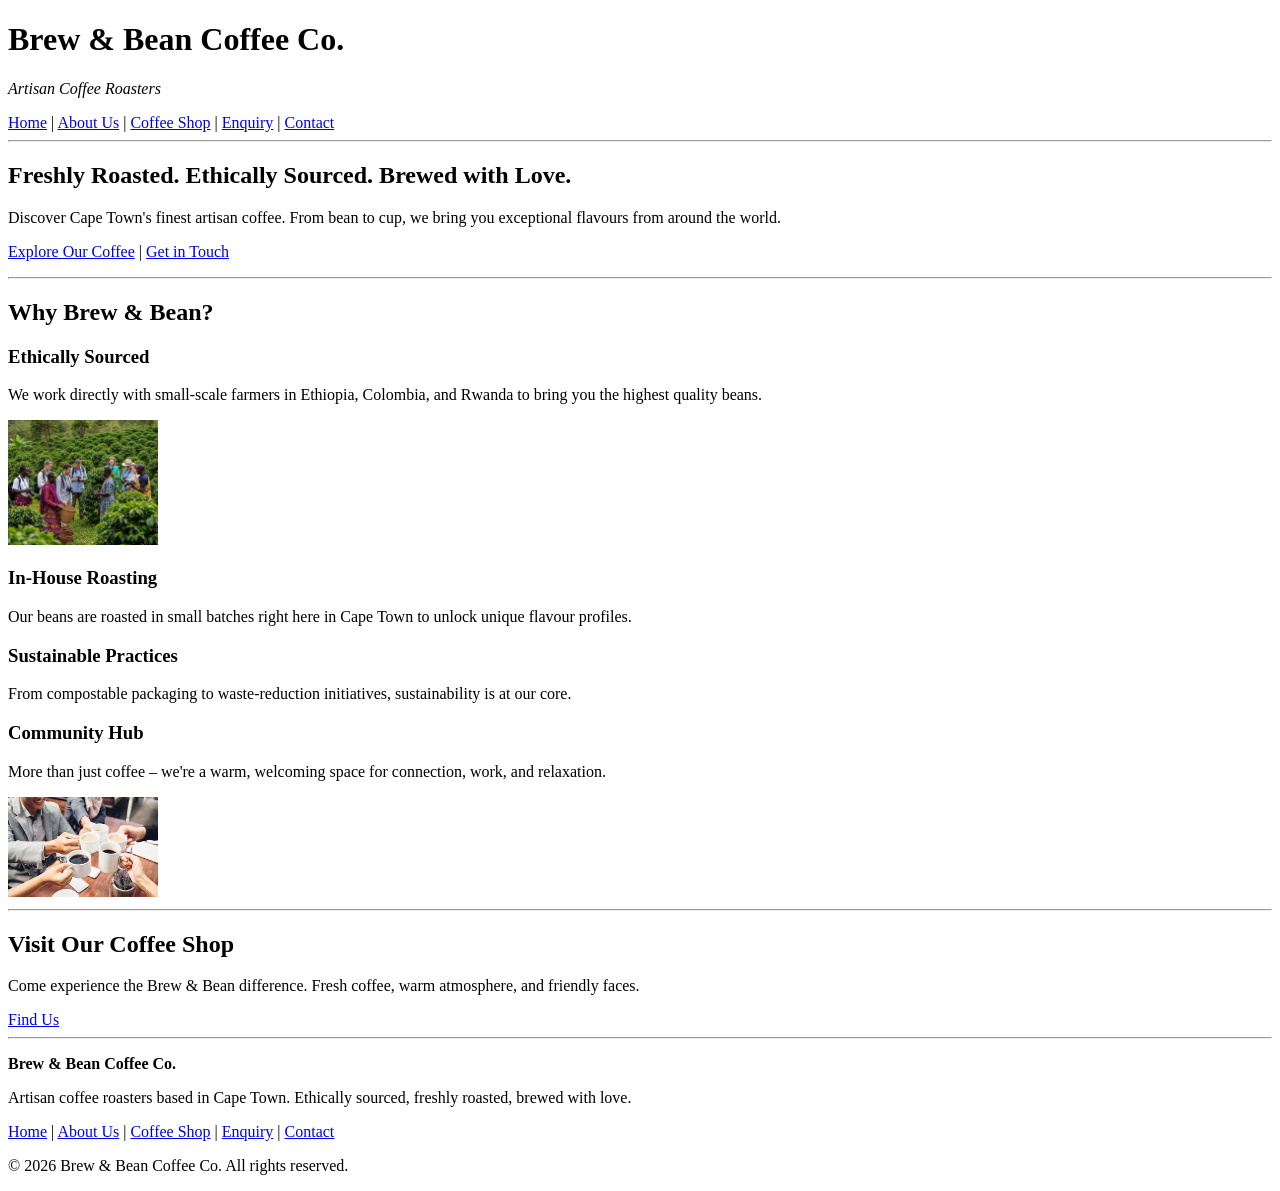
==== Index.html @ 181bd2ed "initial commit" ====
<!DOCTYPE html>
<html lang="en">
<head>
    <meta charset="UTF-8">
    <meta name="viewport" content="width=device-width, initial-scale=1.0">
    <title>Brew & Bean Coffee Co.</title>
</head>
<body>

    <header>
        <h1>Brew & Bean Coffee Co.</h1>
        <p><em>Artisan Coffee Roasters</em></p>

        <nav>
            <a href="index.html">Home</a> |
            <a href="about.html">About Us</a> |
            <a href="services.html">Coffee Shop</a> |
            <a href="enquiry.html">Enquiry</a> |
            <a href="contact.html">Contact</a>
        </nav>
        <hr>
    </header>

    <main>

        <section>
            <h2>Freshly Roasted. Ethically Sourced. Brewed with Love.</h2>
            <p>Discover Cape Town's finest artisan coffee. From bean to cup, we bring you exceptional flavours from around the world.</p>
            <p>
                <a href="services.html">Explore Our Coffee</a> |
                <a href="enquiry.html">Get in Touch</a>
            </p>
        </section>

        <hr>

        <section>
            <h2>Why Brew & Bean?</h2>

            <h3>Ethically Sourced</h3>
            <p>We work directly with small-scale farmers in Ethiopia, Colombia, and Rwanda to bring you the highest quality beans.</p>
            <img src="images\origin.jpeg" alt="Ethically Sourced Badge" width="150" height="auto">

            <h3>In-House Roasting</h3>
            <p>Our beans are roasted in small batches right here in Cape Town to unlock unique flavour profiles.</p>

            <h3>Sustainable Practices</h3>
            <p>From compostable packaging to waste-reduction initiatives, sustainability is at our core.</p>

            <h3>Community Hub</h3>
            <p>More than just coffee – we're a warm, welcoming space for connection, work, and relaxation.</p>
            <img src="images\coffee community.jpeg" alt="Coffee Community" width="150" height="auto">

        </section>

        <hr>

        <section>
            <h2>Visit Our Coffee Shop</h2>
            <p>Come experience the Brew & Bean difference. Fresh coffee, warm atmosphere, and friendly faces.</p>
            <a href="contact.html">Find Us</a>
        </section>

    </main>

    <footer>
        <hr>
        <p><strong>Brew & Bean Coffee Co.</strong></p>
        <p>Artisan coffee roasters based in Cape Town. Ethically sourced, freshly roasted, brewed with love.</p>
        <p>
            <a href="index.html">Home</a> |
            <a href="about.html">About Us</a> |
            <a href="services.html">Coffee Shop</a> |
            <a href="enquiry.html">Enquiry</a> |
            <a href="contact.html">Contact</a>
        </p>
        <p>&copy; 2026 Brew & Bean Coffee Co. All rights reserved.</p>
    </footer>

</body>
</html>
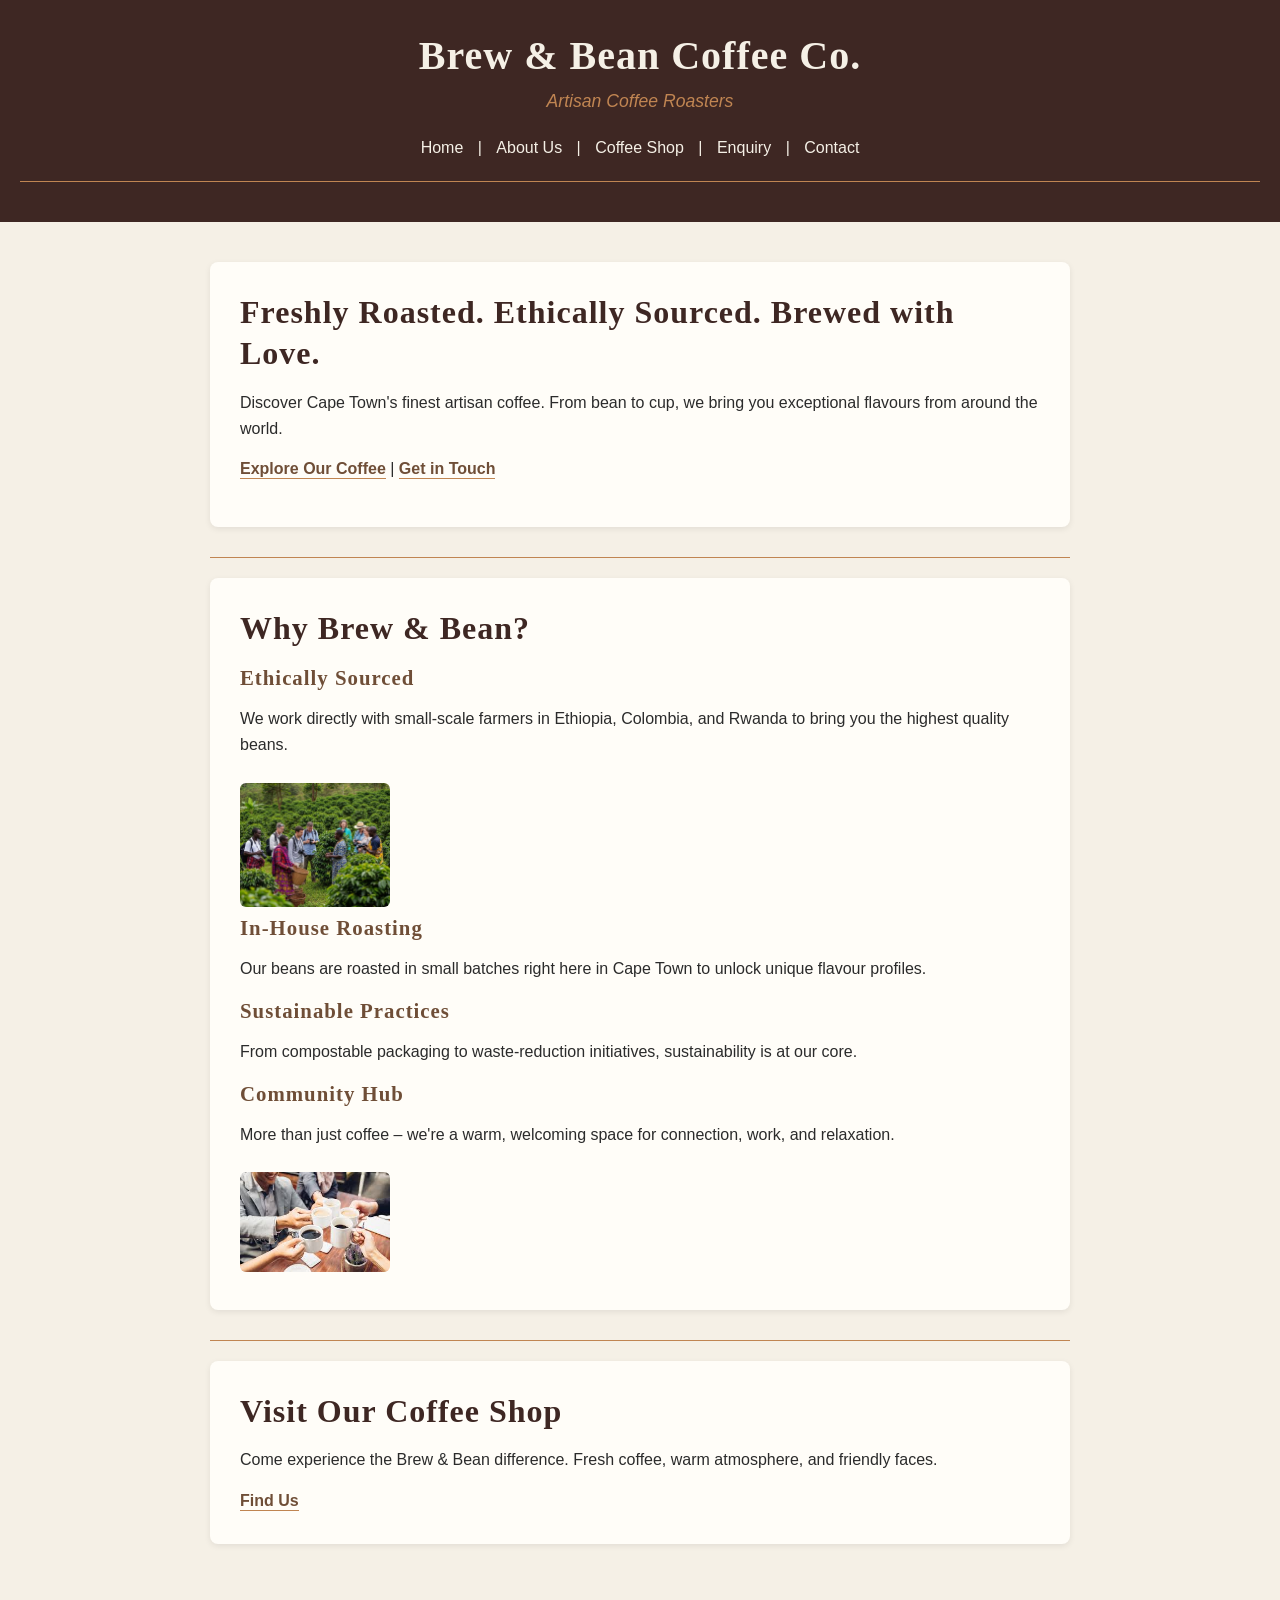
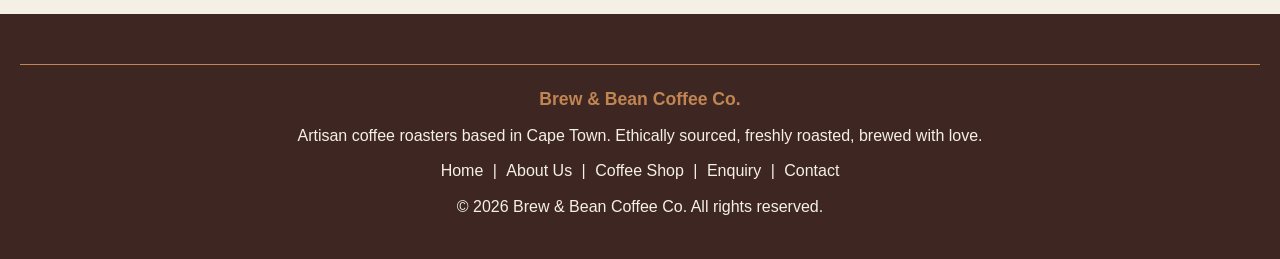
==== commit 45ecdf12: "1" ====
--- a/Index.html
+++ b/Index.html
@@ -4,6 +4,7 @@
     <meta charset="UTF-8">
     <meta name="viewport" content="width=device-width, initial-scale=1.0">
     <title>Brew & Bean Coffee Co.</title>
+    <link rel="stylesheet" href="style.css">
 </head>
 <body>
 
@@ -39,7 +40,7 @@
 
             <h3>Ethically Sourced</h3>
             <p>We work directly with small-scale farmers in Ethiopia, Colombia, and Rwanda to bring you the highest quality beans.</p>
-            <img src="images\origin.jpeg" alt="Ethically Sourced Badge" width="150" height="auto">
+            <img src="images/origin.jpeg" alt="Ethically Sourced Badge" width="150" height="auto">
 
             <h3>In-House Roasting</h3>
             <p>Our beans are roasted in small batches right here in Cape Town to unlock unique flavour profiles.</p>
@@ -49,7 +50,7 @@
 
             <h3>Community Hub</h3>
             <p>More than just coffee – we're a warm, welcoming space for connection, work, and relaxation.</p>
-            <img src="images\coffee community.jpeg" alt="Coffee Community" width="150" height="auto">
+            <img src="images/coffee-community.jpeg" alt="Coffee Community" width="150" height="auto">
 
         </section>
 
--- a/style.css
+++ b/style.css
@@ -0,0 +1,254 @@
+* {
+    margin: 0;
+    padding: 0;
+    box-sizing: border-box;
+}
+
+:root {
+    --color-dark-brown: #3E2723;
+    --color-medium-brown: #6F4E37;
+    --color-caramel: #C08552;
+    --color-cream: #F5F0E6;
+    --color-off-white: #FFFDF8;
+    --color-text: #2B2B2B;
+}
+
+body {
+    font-family: Arial, sans-serif;
+    font-size: 16px;
+    line-height: 1.6;
+    color: var(--color-text);
+    background-color: var(--color-cream);
+    padding: 0;
+}
+
+h1, h2, h3 {
+    font-family: Georgia, serif;
+    color: var(--color-dark-brown);
+    letter-spacing: 1px;
+    line-height: 1.3;
+    margin-bottom: 15px;
+}
+
+h1 {
+    font-size: 2.5rem;
+    font-weight: bold;
+}
+
+h2 {
+    font-size: 2rem;
+}
+
+h3 {
+    font-size: 1.3rem;
+    color: var(--color-medium-brown);
+}
+
+p {
+    font-size: 1rem;
+    margin-bottom: 15px;
+}
+
+em {
+    font-style: italic;
+    color: var(--color-medium-brown);
+}
+
+strong {
+    font-weight: bold;
+    color: var(--color-dark-brown);
+}
+
+header {
+    background-color: var(--color-dark-brown);
+    color: var(--color-cream);
+    text-align: center;
+    padding: 30px 20px 20px;
+}
+
+header h1 {
+    color: var(--color-cream);
+    margin-bottom: 5px;
+}
+
+header p em {
+    color: var(--color-caramel);
+    font-size: 1.1rem;
+}
+
+nav {
+    margin-top: 20px;
+}
+
+nav a {
+    color: var(--color-cream);
+    text-decoration: none;
+    font-size: 1rem;
+    padding: 5px 10px;
+    transition: color 0.3s;
+}
+
+nav a:hover {
+    color: var(--color-caramel);
+    text-decoration: underline;
+}
+
+nav a:focus {
+    outline: 2px solid var(--color-caramel);
+    outline-offset: 2px;
+}
+
+nav a:active {
+    color: var(--color-caramel);
+}
+
+main {
+    max-width: 900px;
+    margin: 0 auto;
+    padding: 40px 20px;
+}
+
+section {
+    background-color: var(--color-off-white);
+    padding: 30px;
+    margin-bottom: 30px;
+    border-radius: 8px;
+    box-shadow: 0 2px 6px rgba(0, 0, 0, 0.08);
+}
+
+img {
+    max-width: 100%;
+    height: auto;
+    border-radius: 6px;
+    margin-top: 10px;
+}
+
+main a {
+    color: var(--color-medium-brown);
+    text-decoration: none;
+    font-weight: bold;
+    border-bottom: 1px solid var(--color-caramel);
+    padding-bottom: 1px;
+    transition: color 0.3s, background-color 0.3s;
+}
+
+main a:hover {
+    color: var(--color-off-white);
+    background-color: var(--color-medium-brown);
+}
+
+main a:focus {
+    outline: 2px solid var(--color-caramel);
+    outline-offset: 2px;
+}
+
+main a:active {
+    color: var(--color-dark-brown);
+}
+
+hr {
+    border: none;
+    border-top: 1px solid var(--color-caramel);
+    margin: 20px 0;
+}
+
+footer {
+    background-color: var(--color-dark-brown);
+    color: var(--color-cream);
+    text-align: center;
+    padding: 30px 20px;
+}
+
+footer p {
+    margin-bottom: 10px;
+}
+
+footer strong {
+    color: var(--color-caramel);
+    font-size: 1.1rem;
+}
+
+footer a {
+    color: var(--color-cream);
+    text-decoration: none;
+    padding: 0 5px;
+    transition: color 0.3s;
+}
+
+footer a:hover {
+    color: var(--color-caramel);
+    text-decoration: underline;
+}
+
+footer a:focus {
+    outline: 2px solid var(--color-caramel);
+    outline-offset: 2px;
+}
+
+@media (max-width: 768px) {
+    h1 {
+        font-size: 2rem;
+    }
+
+    h2 {
+        font-size: 1.6rem;
+    }
+
+    header {
+        padding: 20px 15px 15px;
+    }
+
+    main {
+        padding: 25px 15px;
+    }
+
+    section {
+        padding: 20px;
+    }
+
+    nav a {
+        display: inline-block;
+        padding: 5px 8px;
+        font-size: 0.95rem;
+    }
+}
+
+@media (max-width: 480px) {
+    h1 {
+        font-size: 1.6rem;
+    }
+
+    h2 {
+        font-size: 1.3rem;
+    }
+
+    h3 {
+        font-size: 1.1rem;
+    }
+
+    body {
+        font-size: 15px;
+    }
+
+    header {
+        padding: 15px 10px;
+    }
+
+    main {
+        padding: 20px 10px;
+    }
+
+    section {
+        padding: 15px;
+        margin-bottom: 20px;
+    }
+
+    nav a {
+        display: block;
+        padding: 6px 0;
+    }
+
+    footer {
+        padding: 20px 10px;
+    }
+}
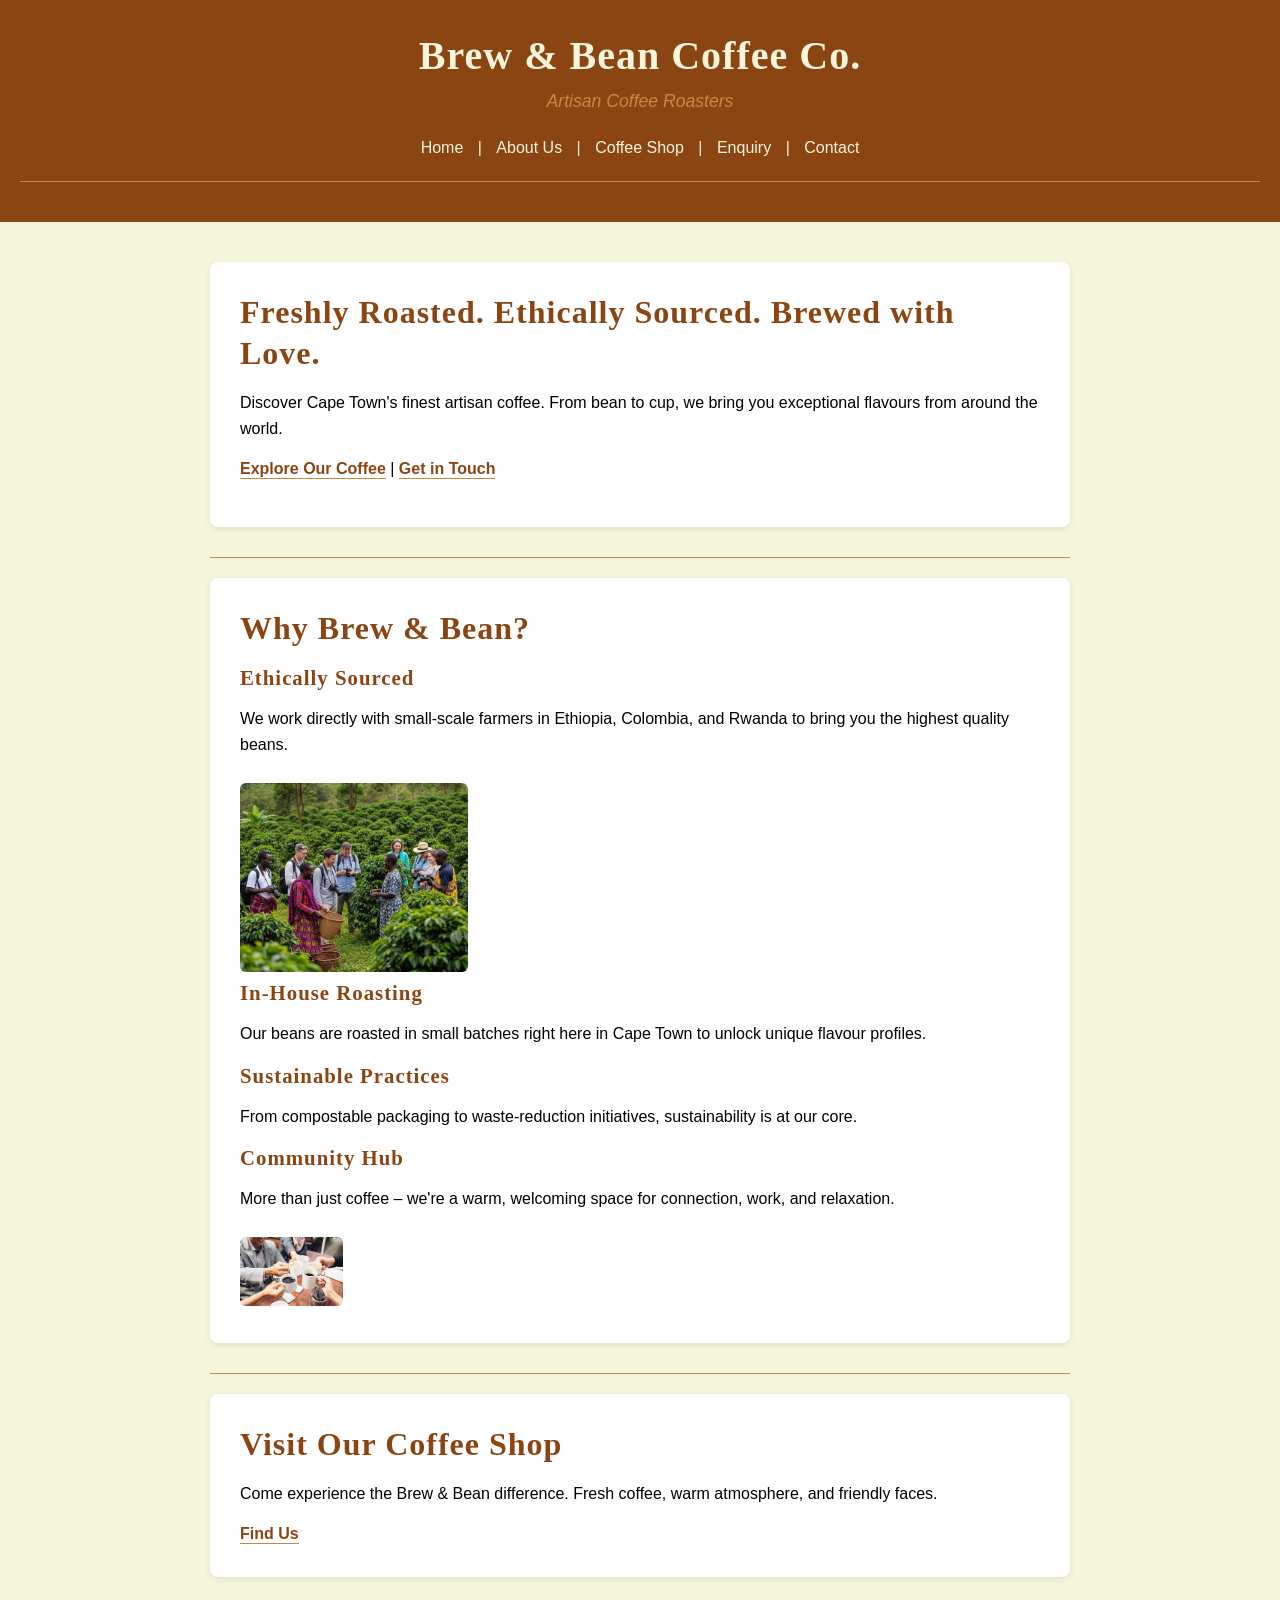
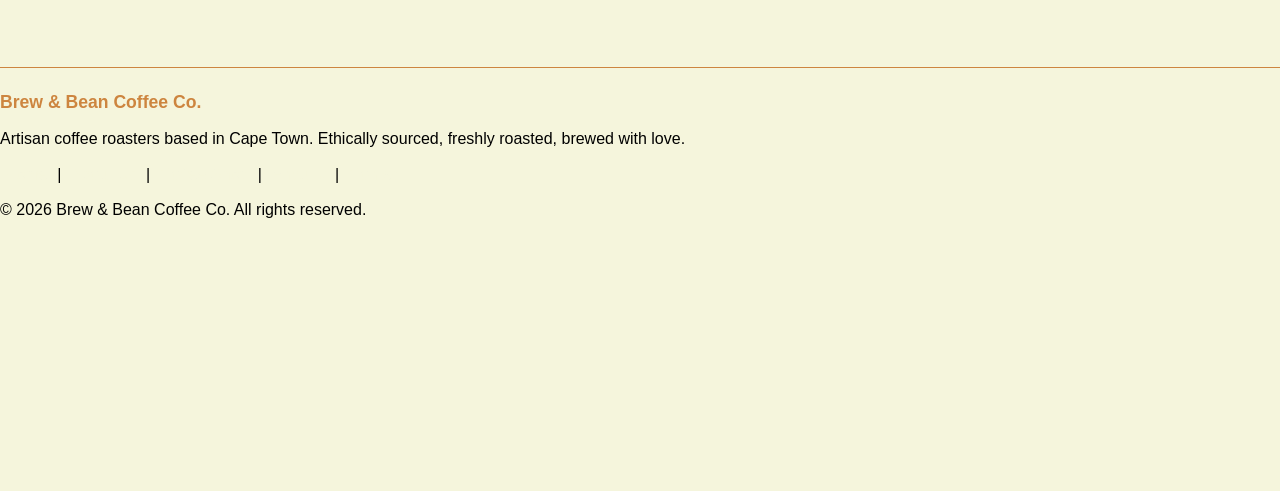
==== commit 141f653d: "6" ====
--- a/Index.html
+++ b/Index.html
@@ -40,7 +40,16 @@
 
             <h3>Ethically Sourced</h3>
             <p>We work directly with small-scale farmers in Ethiopia, Colombia, and Rwanda to bring you the highest quality beans.</p>
-            <img src="images/origin.jpeg" alt="Ethically Sourced Badge" width="150" height="auto">
+
+            <picture>
+                <source media="(max-width: 480px)" srcset="images/origin.jpeg">
+                <source media="(max-width: 768px)" srcset="images/origin.jpeg">
+                <img 
+                    src="images/origin.jpeg" 
+                    srcset="images/origin.jpeg 400w, images/origin.jpeg 800w"
+                    sizes="(max-width: 480px) 100vw, (max-width: 768px) 50vw, 300px"
+                    alt="Ethically sourced coffee beans from small-scale farmers">
+            </picture>
 
             <h3>In-House Roasting</h3>
             <p>Our beans are roasted in small batches right here in Cape Town to unlock unique flavour profiles.</p>
@@ -50,7 +59,12 @@
 
             <h3>Community Hub</h3>
             <p>More than just coffee – we're a warm, welcoming space for connection, work, and relaxation.</p>
-            <img src="images/coffee-community.jpeg" alt="Coffee Community" width="150" height="auto">
+
+            <img 
+                src="images/coffee-community.jpeg" 
+                srcset="images/coffee-community.jpeg 400w, images/coffee-community.jpeg 800w"
+                sizes="(max-width: 480px) 100vw, (max-width: 768px) 50vw, 300px"
+                alt="People enjoying coffee together in our community space">
 
         </section>
 
--- a/style.css
+++ b/style.css
@@ -1,254 +1,200 @@
-* {
+*{
     margin: 0;
     padding: 0;
     box-sizing: border-box;
 }
-
-:root {
-    --color-dark-brown: #3E2723;
-    --color-medium-brown: #6F4E37;
-    --color-caramel: #C08552;
-    --color-cream: #F5F0E6;
-    --color-off-white: #FFFDF8;
-    --color-text: #2B2B2B;
-}
-
-body {
-    font-family: Arial, sans-serif;
+:root{
+    --color-dark-brown:saddlebrown;
+    --color-medium-brown:saddlebrown;
+    --color-caramel:peru;
+    --color-cream:beige;
+    --color-off-white:white;
+    --color-text:black;
+}
+body{
+    font-family: Arial, Helvetica, sans-serif;
     font-size: 16px;
     line-height: 1.6;
-    color: var(--color-text);
-    background-color: var(--color-cream);
+    color:var(--color-text);
+    background-color:var(--color-cream);
     padding: 0;
 }
-
-h1, h2, h3 {
-    font-family: Georgia, serif;
-    color: var(--color-dark-brown);
+h1,h2,h3{
+    font-family:Georgia, 'Times New Roman', Times, serif;
+    color:var(--color-dark-brown);
     letter-spacing: 1px;
     line-height: 1.3;
     margin-bottom: 15px;
 }
-
-h1 {
+h1{
     font-size: 2.5rem;
     font-weight: bold;
 }
-
-h2 {
-    font-size: 2rem;
-}
-
-h3 {
+h2{
+    font-size:2rem;
+}
+h3{
     font-size: 1.3rem;
-    color: var(--color-medium-brown);
-}
-
-p {
+    color:var(--color-medium-brown);
+}
+p{
     font-size: 1rem;
     margin-bottom: 15px;
 }
-
-em {
+em{
     font-style: italic;
-    color: var(--color-medium-brown);
-}
-
-strong {
+    color:var(--color-medium-brown);
+}
+strong{
     font-weight: bold;
-    color: var(--color-dark-brown);
-}
-
-header {
-    background-color: var(--color-dark-brown);
-    color: var(--color-cream);
+    color:var(--color-dark-brown);
+}
+header{
+    background-color:var(--color-dark-brown);
+    color:var(--color-cream);
     text-align: center;
     padding: 30px 20px 20px;
 }
-
-header h1 {
-    color: var(--color-cream);
+header h1{
+    color:var(--color-cream);
     margin-bottom: 5px;
 }
-
-header p em {
-    color: var(--color-caramel);
+header p em{
+    color:var(--color-caramel);
     font-size: 1.1rem;
 }
-
-nav {
+nav{
     margin-top: 20px;
 }
-
-nav a {
-    color: var(--color-cream);
+nav a{
+    color:var(--color-cream);
     text-decoration: none;
     font-size: 1rem;
     padding: 5px 10px;
     transition: color 0.3s;
 }
-
-nav a:hover {
-    color: var(--color-caramel);
-    text-decoration: underline;
-}
-
-nav a:focus {
+nav a:hover{
+    color:var(--color-caramel);
+    text-decoration: underline;    
+}
+nav a:focus{
     outline: 2px solid var(--color-caramel);
     outline-offset: 2px;
 }
-
-nav a:active {
-    color: var(--color-caramel);
-}
-
-main {
+nav a:active{
+    color:var(--color-caramel);
+}
+main{
     max-width: 900px;
-    margin: 0 auto;
+    margin: auto;
     padding: 40px 20px;
 }
-
-section {
+section{
     background-color: var(--color-off-white);
     padding: 30px;
     margin-bottom: 30px;
     border-radius: 8px;
     box-shadow: 0 2px 6px rgba(0, 0, 0, 0.08);
 }
-
-img {
+img{
     max-width: 100%;
     height: auto;
     border-radius: 6px;
     margin-top: 10px;
 }
-
-main a {
-    color: var(--color-medium-brown);
+main a{
+    color:var(--color-medium-brown);
     text-decoration: none;
     font-weight: bold;
     border-bottom: 1px solid var(--color-caramel);
     padding-bottom: 1px;
-    transition: color 0.3s, background-color 0.3s;
-}
-
-main a:hover {
-    color: var(--color-off-white);
-    background-color: var(--color-medium-brown);
-}
-
-main a:focus {
+    transition: color 0.3s,background-color 0.3s;
+}
+main a:focus{
     outline: 2px solid var(--color-caramel);
-    outline-offset: 2px;
-}
-
-main a:active {
+    outline: 2px;
+}
+main a:active{
     color: var(--color-dark-brown);
 }
-
-hr {
+hr{
     border: none;
     border-top: 1px solid var(--color-caramel);
     margin: 20px 0;
 }
-
-footer {
-    background-color: var(--color-dark-brown);
-    color: var(--color-cream);
-    text-align: center;
-    padding: 30px 20px;
-}
-
-footer p {
+footer p{
     margin-bottom: 10px;
 }
-
-footer strong {
+footer strong{
     color: var(--color-caramel);
     font-size: 1.1rem;
 }
-
-footer a {
-    color: var(--color-cream);
+footer a{
+    color:var(--color-cream);
     text-decoration: none;
     padding: 0 5px;
     transition: color 0.3s;
 }
-
-footer a:hover {
+footer a:hover{
     color: var(--color-caramel);
     text-decoration: underline;
 }
-
-footer a:focus {
+footer a:focus{
     outline: 2px solid var(--color-caramel);
     outline-offset: 2px;
 }
-
-@media (max-width: 768px) {
-    h1 {
-        font-size: 2rem;
-    }
-
-    h2 {
+@media (max-width: 768px){
+    h1{
+        font-family: 2rem;
+    }
+    h2{
         font-size: 1.6rem;
     }
-
-    header {
-        padding: 20px 15px 15px;
-    }
-
-    main {
+    header{
+        padding: 20 px 15px 15px;
+    }
+    main{
         padding: 25px 15px;
     }
-
-    section {
+    section{
         padding: 20px;
     }
-
-    nav a {
+    nav a{
         display: inline-block;
         padding: 5px 8px;
         font-size: 0.95rem;
     }
 }
-
-@media (max-width: 480px) {
-    h1 {
+@media(max-width:480px){
+    h1{
         font-size: 1.6rem;
     }
-
-    h2 {
+    h2{
         font-size: 1.3rem;
     }
-
-    h3 {
+    h3{
         font-size: 1.1rem;
     }
-
-    body {
+    body{
         font-size: 15px;
     }
-
-    header {
+    header{
         padding: 15px 10px;
     }
-
-    main {
+    main{
         padding: 20px 10px;
     }
-
-    section {
+    section{
         padding: 15px;
         margin-bottom: 20px;
     }
-
-    nav a {
+    nav a{
         display: block;
         padding: 6px 0;
     }
-
-    footer {
+    footer{
         padding: 20px 10px;
     }
-}+}    
+    
+    
